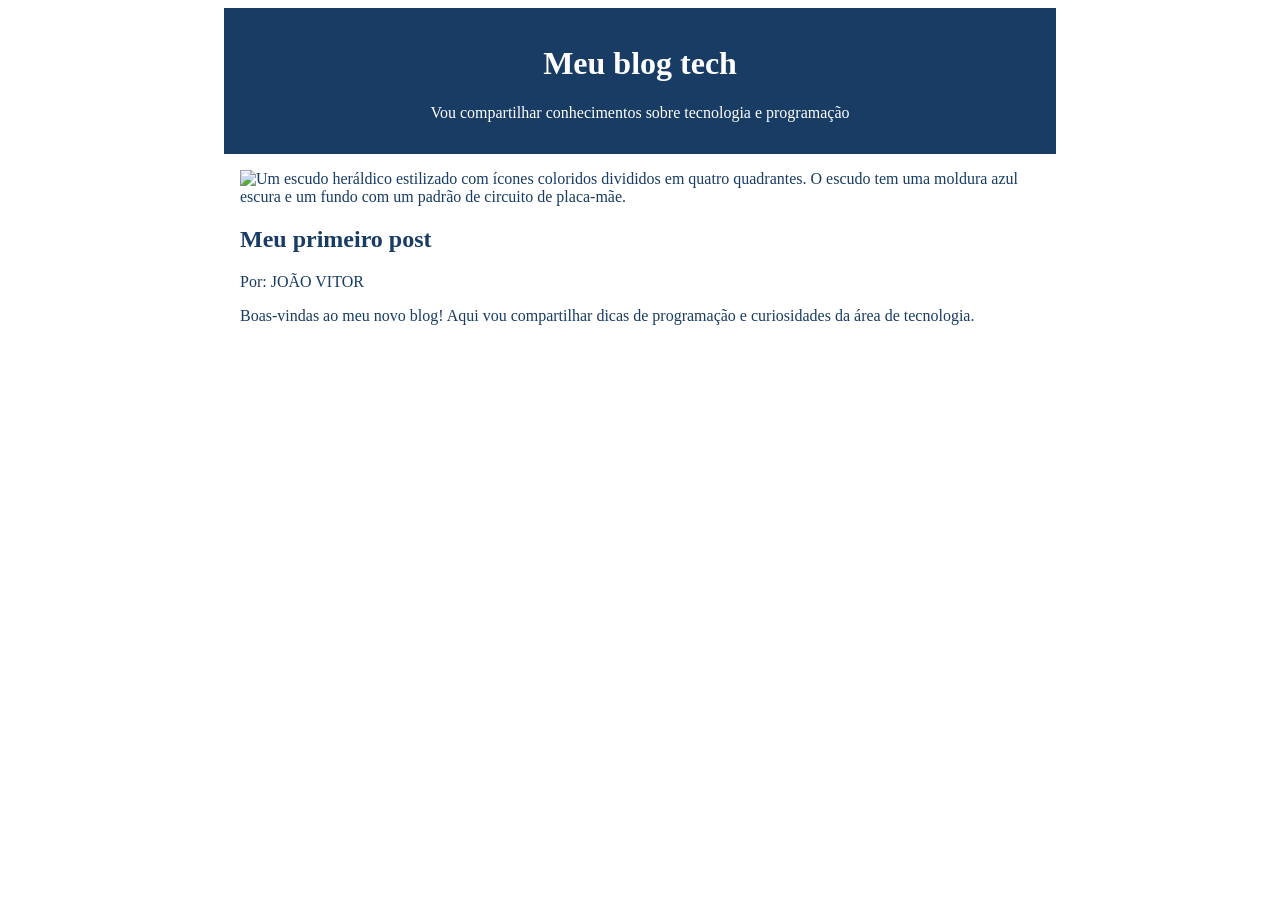
==== Blog-main/index.html @ 27e59b4f "Add files via upload" ====
<!DOCTYPE html>
<html lang="pt-br">
<head>
    <meta charset="UTF-8">
    <meta name="viewport" content="width=device-width, initial-scale=1.0">
    <title>Blog</title>
    <style>
        header {
           background-color: #183C63;
           color: #FFFFFF;
           text-align: center;
           max-width: 800px;
           margin: 0 auto;
           padding: 16px;
        }
        main {
           background-color: #FFFFFF;
           color: #183C63;
           max-width: 800px;
           margin: 0 auto;
           padding: 16px;
        }
            img {
                width: 80px;
                height: 80px;
            }
    </style>
</head>
<body>
    <header>
     <h1>Meu blog tech</h1>
     <p>Vou compartilhar conhecimentos sobre tecnologia e programação</p>
    </header>
    <main>
        <img src="logo-do-blog.jpeg" alt="Um escudo heráldico estilizado com ícones coloridos divididos em quatro quadrantes. O escudo tem uma moldura azul escura e um fundo com um padrão de circuito de placa-mãe.">
        <h2>Meu primeiro post</h2>
        <p>Por: JOÃO VITOR</p>
        <p>Boas-vindas ao meu novo blog! Aqui vou compartilhar dicas de programação e curiosidades da área de tecnologia.</p>
    </main>
 </body>
</html>
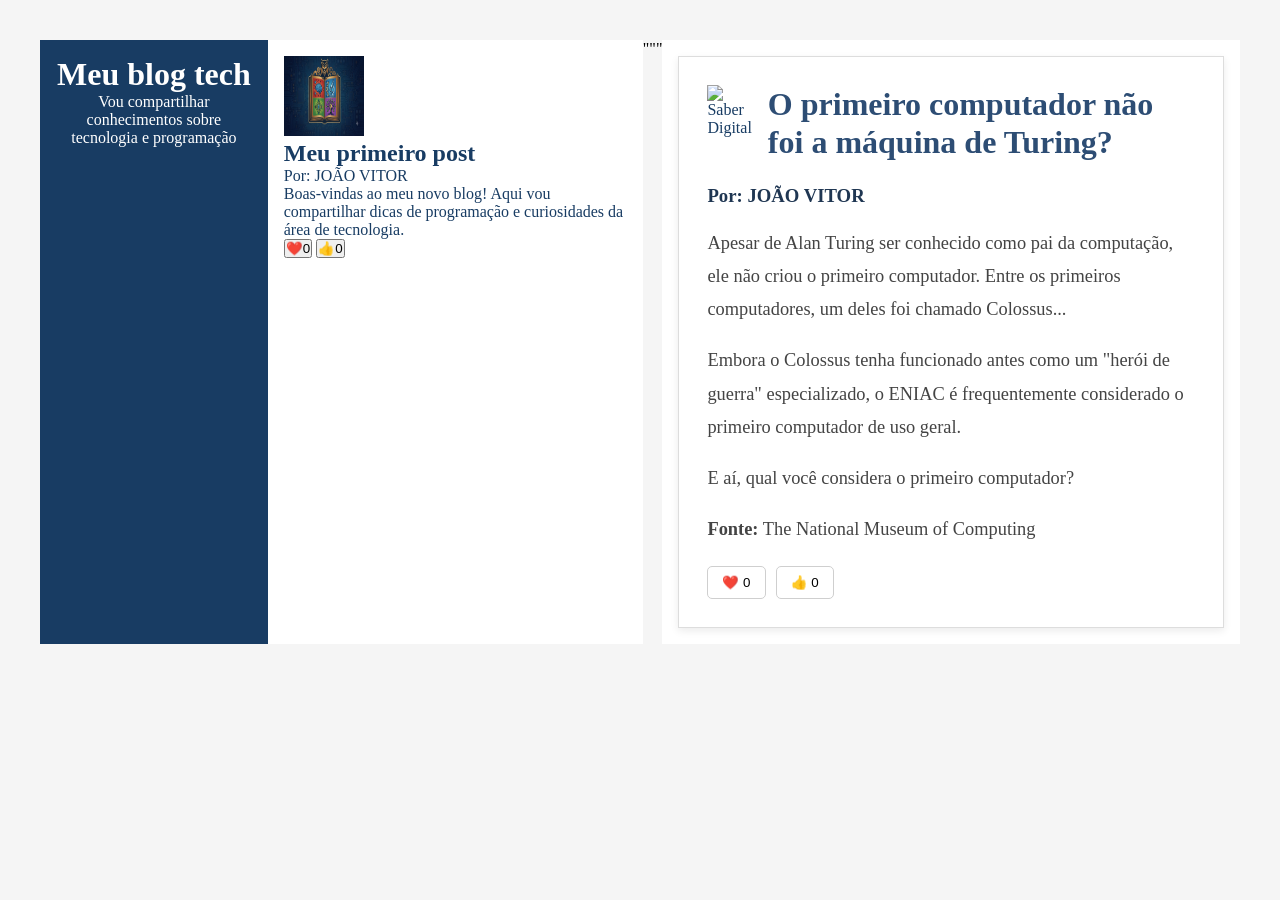
==== commit fd820a82: "Add files via upload" ====
--- a/Blog-main/index.html
+++ b/Blog-main/index.html
@@ -32,10 +32,87 @@
      <p>Vou compartilhar conhecimentos sobre tecnologia e programação</p>
     </header>
     <main>
-        <img src="logo-do-blog.jpeg" alt="Um escudo heráldico estilizado com ícones coloridos divididos em quatro quadrantes. O escudo tem uma moldura azul escura e um fundo com um padrão de circuito de placa-mãe.">
+        <img src="Gemini_Generated_Image_4aizpd4aizpd4aiz.png" alt="Emblema em formato de livro aberto estilizado com ícones de ciência e tecnologia em um fundo de circuito impresso.">
         <h2>Meu primeiro post</h2>
         <p>Por: JOÃO VITOR</p>
         <p>Boas-vindas ao meu novo blog! Aqui vou compartilhar dicas de programação e curiosidades da área de tecnologia.</p>
+
+        <button>❤️<span>0</span></button>
+        <button>👍<span>0</span></button>
+    </main>
+ 
+ 
+ 
+    <script>
+        const botoes = document.querySelectorAll("button");
+      
+        botoes.forEach(function(botao) {
+            botao.addEventListener("click", botaoClicado);
+            function botaoClicado() {
+                console.log("fui clicado");
+                let texto = botao.querySelector("span");
+                texto.textContent++;
+            }
+        });
+    </script>
+ </body>
+ </html>"""
+ 
+ <!DOCTYPE html>
+ <html lang="pt-BR">
+ <head>
+     <meta charset="UTF-8">
+     <meta name="viewport" content="width=device-width, initial-scale=1.0">
+     <title>Meu Blog</title>
+ 
+     <link rel="stylesheet" href="style.css">
+ </head>
+ <body>
+ 
+ <main class="container">
+ 
+     <article class="post">
+ 
+         <div class="titulo">
+             <img src"Gemini_Generated_Image_4aizpd4aizpd4aiz" alt="Saber Digital">
+             <h1>O primeiro computador não foi a máquina de Turing?</h1>
+         </div>
+ 
+         <h3>Por: JOÃO VITOR</h3>
+ 
+         <p>
+             Apesar de Alan Turing ser conhecido como pai da computação,
+             ele não criou o primeiro computador. Entre os primeiros
+             computadores, um deles foi chamado Colossus...
+         </p>
+ 
+         <p>
+             Embora o Colossus tenha funcionado antes como um "herói de guerra"
+             especializado, o ENIAC é frequentemente considerado o primeiro
+             computador de uso geral.
+         </p>
+ 
+         <p>
+             E aí, qual você considera o primeiro computador?
+         </p>
+ 
+         <p class="fonte">
+             <strong>Fonte:</strong> The National Museum of Computing
+         </p>
+ 
+         <div class="reacoes">
+             <button>❤️ <span>0</span></button>
+             <button>👍 <span>0</span></button>
+         </div>
+ 
+     </article>
+ 
+ </main>
+ 
+ </body>
+ </html>
+ 
     </main>
  </body>
-</html>+</html>
+
--- a/Blog-main/style.css
+++ b/Blog-main/style.css
@@ -0,0 +1,96 @@
+*{
+    margin:0;
+    padding:0;
+    box-sizing:border-box;
+}
+
+body{
+    background:#f5f5f5;
+    font-family:Georgia, serif;
+    display:flex;
+    justify-content:center;
+    padding:40px;
+}
+
+.container{
+    width:100%;
+    max-width:700px;
+}
+
+.post{
+
+    background:#fff;
+    border:1px solid #ddd;
+    padding:28px;
+
+    box-shadow:0 3px 8px rgba(0,0,0,.08);
+
+}
+
+.titulo{
+    display:flex;
+    align-items:flex-start;
+    gap:16px;
+    margin-bottom:20px;
+}
+
+.titulo img{
+    width:55px;
+}
+
+.titulo h1{
+    color:#2d4d74;
+    font-size:2rem;
+    line-height:1.2;
+}
+
+.post h3{
+    color:#1f3652;
+    margin-bottom:20px;
+}
+
+.post p{
+    color:#444;
+    font-size:1.15rem;
+    line-height:1.8;
+    margin-bottom:18px;
+}
+
+.fonte{
+    color:#666;
+}
+
+.reacoes{
+
+    display:flex;
+    gap:10px;
+
+    margin-top:20px;
+}
+
+.reacoes button{
+
+    padding:8px 14px;
+
+    border:1px solid #cfcfcf;
+
+    background:white;
+
+    cursor:pointer;
+
+    border-radius:5px;.artigo-fonte {
+        font-size: 14px;
+        color: #666;
+        font-style: italic;
+        margin-top: 16px;
+    }
+    
+}
+
+.reacoes button:hover{
+
+    background:#ececec;
+
+    transform:translateY(-2px);
+
+}
